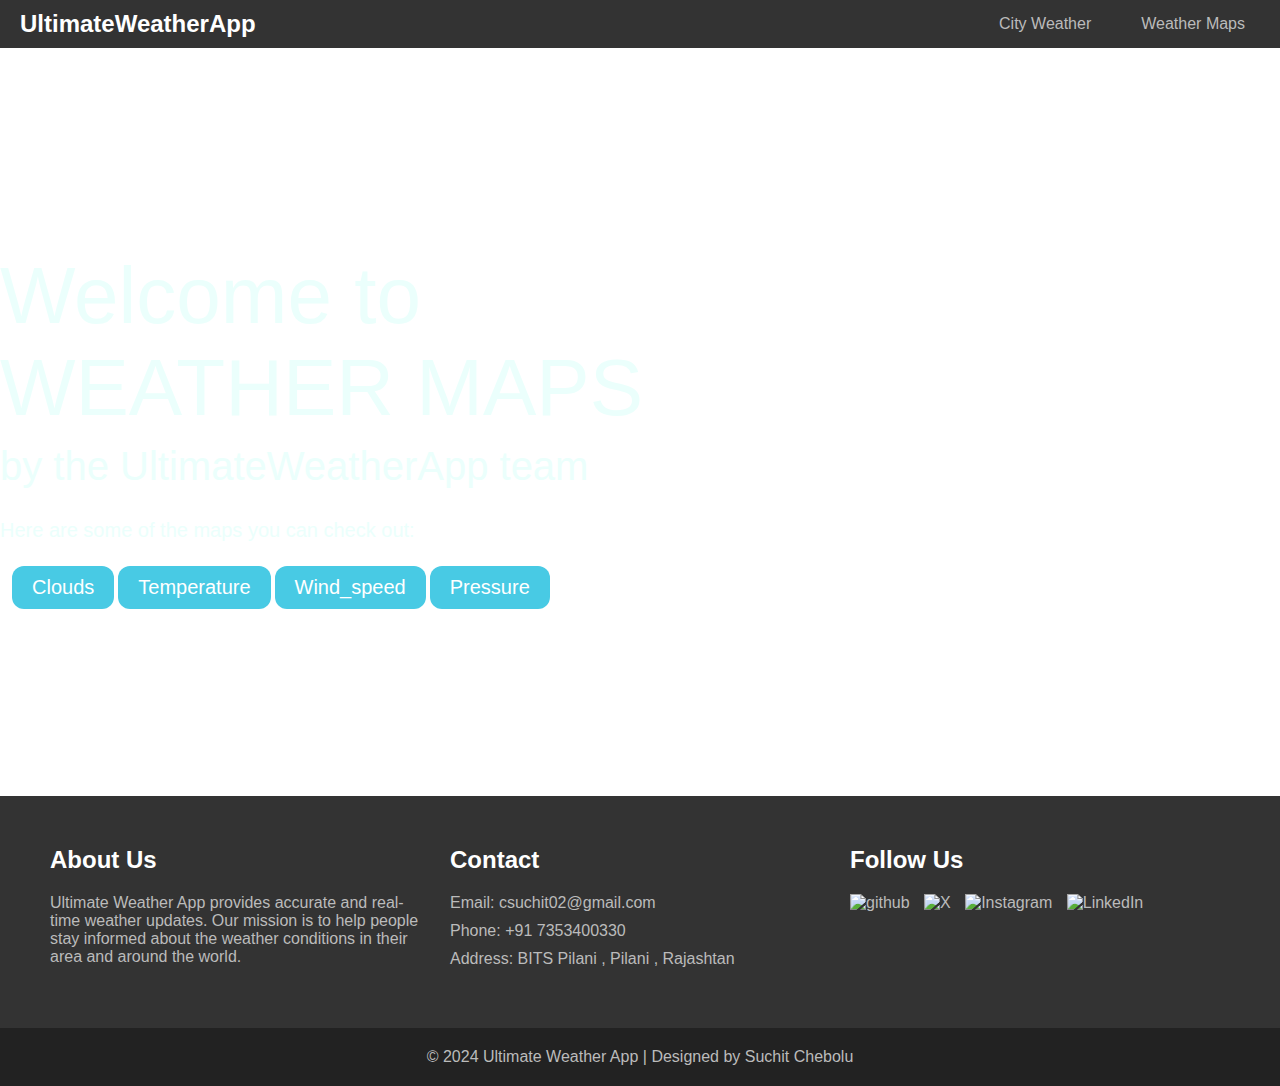
==== maps.html @ c35750a1 "Add files via upload" ====
<!DOCTYPE html>
<html>
    <head>
        <meta name="viewport" content="width=device-width, initial-scale=1.0">
        <title>Ultimate Weather App</title>
        <link rel="stylesheet" href="styles.css">
        <link rel="icon" href="images/favi2.jpeg" type="image/jpeg">
    </head>
    <body>
        <nav class="navbar">
            <div class="nav-container">
                <a href="#" class="nav-logo">UltimateWeatherApp</a>
                <ul class="nav-menu">
                    <li class="nav-item">
                        <a href="index.html" class="nav-link">City Weather</a>
                    </li>
                    <li class="nav-item">
                        <a href="maps.html" class="nav-link">Weather Maps</a>
                    </li>
                </ul>
            </div>
        </nav>
        <p class="welcome_text">
            Welcome to <br> WEATHER MAPS <br> 
        </p>
        <p class="welcome2"> 
            by the UltimateWeatherApp team
        </p>
        <p class="intro_text">
            Here are some of the maps you can check out:
        </p>
        <div class="maps_list">
            <div class="map_cell">
                <button class="clouds_btn">
                    Clouds
                </button>
            </div>
            <div class="map_cell">
                <button class="temp_btn"> 
                    Temperature
                </button>
            </div>
            <div class="map_cell">
                <button class="wind_btn">
                    Wind_speed
                </button>
            </div>
            <div class="map_cell">
                <button class="pressure_btn">
                    Pressure
                </button>
            </div>
        </div>
        <div class="chosen_map">
            <img src="" class="map-icon">
            <img src ="" class="map-legend">
        </div>
        <footer>
            <div class="footer-container">
                <div class="footer-section about">
                    <h2>About Us</h2>
                    <p>Ultimate Weather App provides accurate and real-time weather updates. Our mission is to help people stay informed about the weather conditions in their area and around the world.</p>
                </div>
                <div class="footer-section contact">
                    <h2>Contact</h2>
                    <p>Email: csuchit02@gmail.com</p>
                    <p>Phone: +91 7353400330</p>
                    <p>Address: BITS Pilani , Pilani , Rajashtan</p>
                </div>
                <div class="footer-section social">
                    <h2>Follow Us</h2>
                    <div class="social-links">
                        <a href="https://github.com/Sc02"><img src="images/github.webp" alt="github" class="gt"></a>
                        <a href="#"><img src="images/x.webp" alt="X" class="X"></a>
                        <a href="#"><img src="images/instagram.webp" alt="Instagram" class="insta"></a>
                        <a href="https://www.linkedin.com/in/suchit-chebolu-279625231"><img src="images/linkedin.webp" alt="LinkedIn" class="linkedin"></a>
                    </div>
                </div>
            </div>
            <div class="footer-bottom">
                <p>&copy; 2024 Ultimate Weather App | Designed by Suchit Chebolu</p>
            </div>
        </footer>
        <script>
            const apiKey = "21c4412572e41a34b6b453499e2e7e48";
            async function checkWeather(layer) {
                const response = await fetch(mapsUrl + layer +`/0/0/0.png?` + `&appid=${apiKey}`);
                const data = await response.json();
            }

            const mapIcon = document.querySelector(".map-icon");
            const mapLegned = document.querySelector(".map-legend");

            const cloudsBtn = document.querySelector(".clouds_btn");
            const tempBtn = document.querySelector(".temp_btn");
            const windBtn = document.querySelector(".wind_btn");
            const pressureBtn = document.querySelector(".pressure_btn");


            cloudsBtn.addEventListener("click", () => {
                mapIcon.src="https://tile.openweathermap.org/map/clouds_new/0/0/0.png?"+`appid=${apiKey}`;
                mapLegned.src = "images/clouds_legend.png";
            });

            tempBtn.addEventListener("click", () => {
                mapIcon.src="https://tile.openweathermap.org/map/temp_new/0/0/0.png?"+`appid=${apiKey}`;
                mapLegned.src = "images/temp_legend.png";
            });

            windBtn.addEventListener("click", () => {
                mapIcon.src="https://tile.openweathermap.org/map/wind_new/0/0/0.png?"+`appid=${apiKey}`;
                mapLegned.src = "images/wind_legend.png";
            });

            pressureBtn.addEventListener("click", () => {
                mapIcon.src="https://tile.openweathermap.org/map/pressure_new/0/0/0.png?"+`appid=${apiKey}`;
                mapLegned.src = "images/pressure_legend.png";
            });

        </script>
    </body>
</html>
---- styles.css ----
* {
    margin: 0;
    padding: 0;
    font-family: 'Poppins', sans-serif;
    box-sizing: border-box;
}

.index_body{
    background: #222;
}

body {
    background: url('images/background.jpg') no-repeat center center fixed;
    background-size: cover;
}

.navbar {
    background-color: #333;
    padding: 10px 20px;
    position: fixed;
    width: 100%;
    top: 0;
    left: 0;
    z-index: 1000;
}

.nav-container {
    display: flex;
    justify-content: space-between;
    align-items: center;
}

.nav-logo {
    color: #fff;
    font-size: 24px;
    text-decoration: none;
    font-weight: bold;
}

.nav-menu {
    list-style: none;
    display: flex;
    margin: 0;
    padding: 0;
}

.nav-item {
    margin-left: 20px;
}

.nav-link {
    color: #bbb;
    text-decoration: none;
    font-size: 16px;
    padding: 10px 15px;
    transition: color 0.3s ease, background-color 0.3s ease;
}

.nav-link:hover {
    color: #fff;
    background-color: #444;
    border-radius: 5px;
}

/* Adjusting content to account for fixed navbar */
.main_card {
    margin-top: 70px; /* Adjust based on navbar height */
    width: 30%;
    max-width: 470px;
    background: linear-gradient(135deg, #48cae4, #8338ec);
    color: #fff;
    margin: 100px auto 0;
    border-radius: 20px;
    border-width: 10px;
    border-color: black;
    padding: 40px 35px;
    text-align: center;
}

.search {
    width: 100%;
    display: flex;
    align-items: center;
    justify-content: space-between;
}

.search input {
    border: 0;
    outline: 0;
    background: #ebfffc;
    color: #555;
    padding: 10px 25px;
    height: 50px;
    border-radius: 30px;
    flex: 1;
    margin-right: 16px;
    font-size: 16px;
}

.search button {
    border-radius: 50%;
    border: 0;
    outline: 0;
    background: #ebfffc;
    width: 50px;
    height: 50px;
    cursor: pointer;
}

.search button img {
    width: 16px;
}

.weather-icon {
    width: 170px;
    margin-top: 30px;
}

.weather h1 {
    font-size: 80px;
    font-weight: 500;
}

.weather h2 {
    font-size: 45px;
    font-weight: 400;
    margin-top: -10px;
}

.details {
    display: flex;
    align-items: center;
    justify-content: space-between;
    padding: 0 20px;
    margin-top: 40px;
}

.col {
    display: flex;
    align-items: center;
    text-align: left;
}

.col img {
    width: 40px;
    margin-right: 10px;
}

.desc {
    margin-top: 5px;
    font-size: 13px;
    font-weight: 200;
    padding-bottom: 0%;
    margin-bottom: 0px;
    color: #ffbe0b;
}

.weather {
    display: none;
}

.error{
    font-size: 15px;
    color: #ffb703;
    text-align: left;
    margin-top: 10px;
    display: none;
}

.popular{
    text-align: center;
    margin-top: 75px;
    color: #ebfffc;
    font-size: 50px;
    font-weight: 1000;
    margin-bottom: 50px;
}

.cities{
    margin-right: 70px;
    margin-left: 70px;
    display: flex;
    align-items: center;
    justify-content: space-between;
    margin-bottom: 100px;
}

.cell{
    background: linear-gradient(135deg, #48cae4, #8338ec);
    color: #fff;
    border-radius: 20px;
    border-width: 5px;
    padding: 10px 20px;
}

.cell h1{
    font-size: 30px;
}

.cell_data{
    display: flex;
    align-items: center;
    justify-content: space-between;
}

.cell_data img{
    height: 80px;
    width: 80px;
}

.cell_data h2{
    font-size: 70px;
}

.cell p{
    color: #ffbe0b;
}


.footer-container {
    margin-top: 125px;
    display: flex;
    justify-content: space-between;
    background: #333;
    padding: 40px;
    color: #fff;
}

.footer-section {
    flex: 1;
    margin: 10px;
}

.footer-section h2 {
    margin-bottom: 20px;
}

.footer-section p, .footer-section ul, .footer-section a {
    color: #bbb;
    text-decoration: none;
    margin-bottom: 10px;
}

.footer-section ul {
    list-style: none;
    padding: 0;
}

.footer-section ul li {
    margin-bottom: 10px;
}

.footer-section ul li a:hover {
    color: #fff;
}

.footer-section .social-links a {
    display: inline-block;
    margin-right: 10px;
}

.footer-section img {
    width: 40px;
    height: 40px;
}

.footer-bottom {
    text-align: center;
    padding: 20px;
    background: #222;
    color: #bbb;
}

.footer-bottom p {
    margin: 0;
}

.welcome_text{
    margin-top: 250px;
    color: #ebfffc;
    font-size: 80px;
    font-weight: 400;
    font-family: 'Gill Sans', 'Gill Sans MT', Calibri, 'Trebuchet MS', sans-serif;
}

.welcome2{
    margin-top: 10px;
    color: #ebfffc;
    font-size: 40px;
    font-weight: 400;
    font-family: 'Gill Sans', 'Gill Sans MT', Calibri, 'Trebuchet MS', sans-serif;
}

.intro_text{
    margin-top: 30px;
    color: #ebfffc;
    font-size: 20px;
    font-weight: 400;
    font-family: 'Gill Sans', 'Gill Sans MT', Calibri, 'Trebuchet MS', sans-serif;
    margin-bottom: 20px;
}

.maps_list{
    color: #222;
    margin-left: 10px;
    margin-right: 800px;
    display: flex;
    align-items: left;
    justify-content: space-between;
    margin-bottom: 40px;
}

.map_cell{
    text-align: left;
}

.map_cell button {
    background-color: #48cae4;
    font-family:'Gill Sans', 'Gill Sans MT', Calibri, 'Trebuchet MS', sans-serif;
    border: none;
    color: white;
    padding: 10px 20px;
    text-align: center;
    text-decoration: none;
    display: inline-block;
    font-size: 20px;
    margin: 4px 2px;
    cursor: pointer;
    border-radius: 12px;
    transition: background-color 0.3s ease, transform 0.3s ease;
}

.map_cell button:hover {
    background-color: #8338ec;
    transform: scale(1.1);
}

.map_cell button :hover{
    background-color: #8338ec;
}

.chosen_map{
    text-align: center;
}
.chosen_map img{
    background-color: #333;
    text-align: center;
    width: 70%;
}

.map-legend{
    text-align: right;
    width: 20px;
}
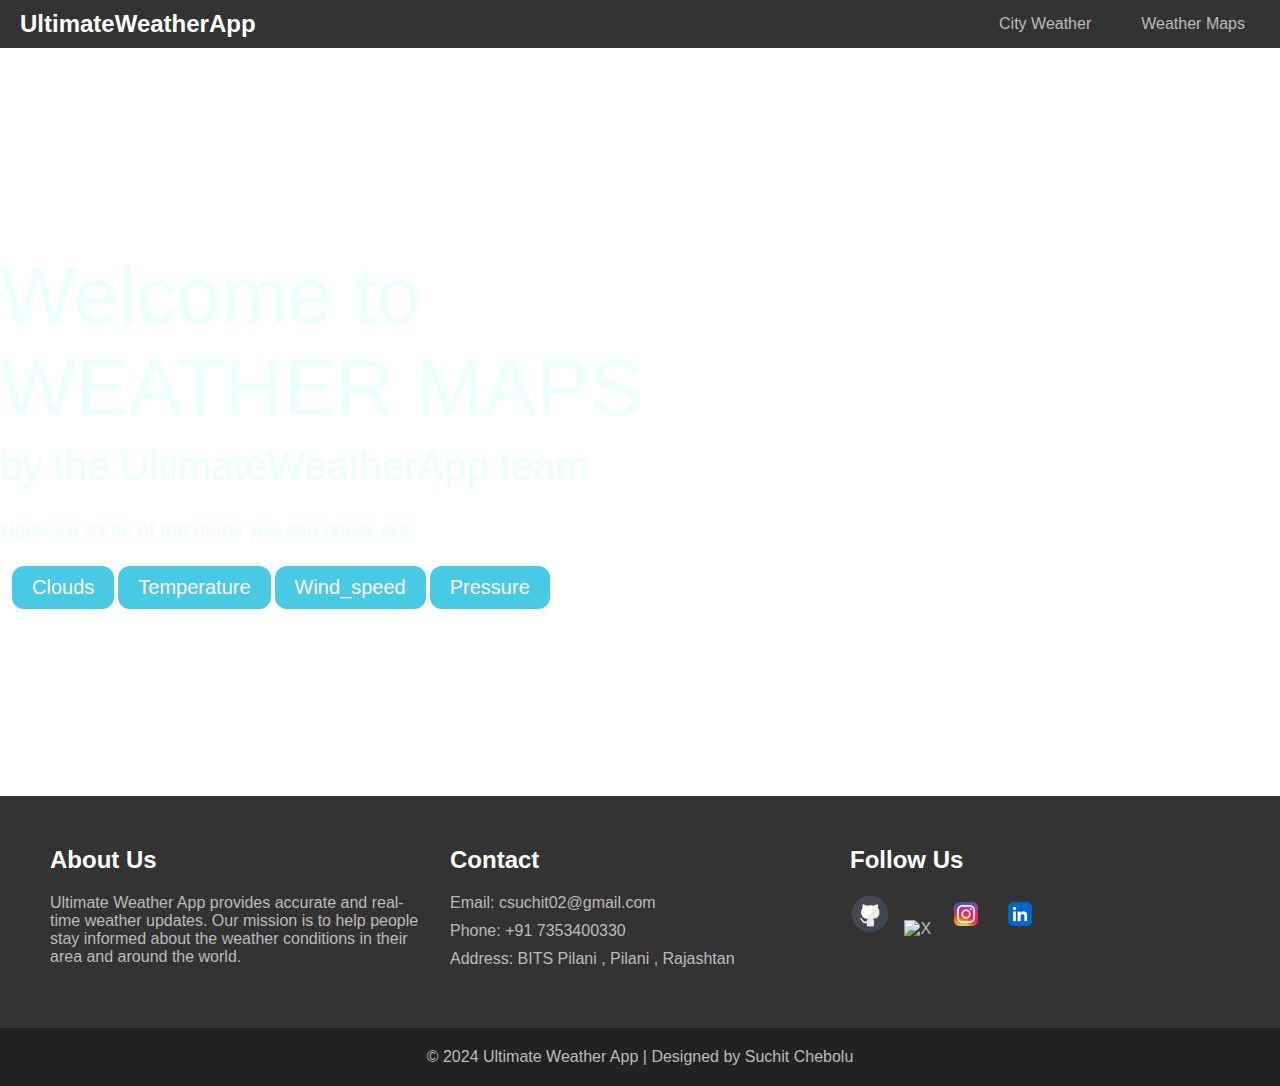
==== commit b621d28e: "Update maps.html" ====
--- a/maps.html
+++ b/maps.html
@@ -4,7 +4,7 @@
         <meta name="viewport" content="width=device-width, initial-scale=1.0">
         <title>Ultimate Weather App</title>
         <link rel="stylesheet" href="styles.css">
-        <link rel="icon" href="images/favi2.jpeg" type="image/jpeg">
+        <link rel="icon" href="favi2.jpeg" type="image/jpeg">
     </head>
     <body>
         <nav class="navbar">
@@ -70,10 +70,10 @@
                 <div class="footer-section social">
                     <h2>Follow Us</h2>
                     <div class="social-links">
-                        <a href="https://github.com/Sc02"><img src="images/github.webp" alt="github" class="gt"></a>
-                        <a href="#"><img src="images/x.webp" alt="X" class="X"></a>
-                        <a href="#"><img src="images/instagram.webp" alt="Instagram" class="insta"></a>
-                        <a href="https://www.linkedin.com/in/suchit-chebolu-279625231"><img src="images/linkedin.webp" alt="LinkedIn" class="linkedin"></a>
+                        <a href="https://github.com/Sc02"><img src="github.webp" alt="github" class="gt"></a>
+                        <a href="#"><img src="x.webp" alt="X" class="X"></a>
+                        <a href="#"><img src="instagram.webp" alt="Instagram" class="insta"></a>
+                        <a href="https://www.linkedin.com/in/suchit-chebolu-279625231"><img src="linkedin.webp" alt="LinkedIn" class="linkedin"></a>
                     </div>
                 </div>
             </div>
@@ -99,24 +99,24 @@
 
             cloudsBtn.addEventListener("click", () => {
                 mapIcon.src="https://tile.openweathermap.org/map/clouds_new/0/0/0.png?"+`appid=${apiKey}`;
-                mapLegned.src = "images/clouds_legend.png";
+                mapLegned.src = "clouds_legend.png";
             });
 
             tempBtn.addEventListener("click", () => {
                 mapIcon.src="https://tile.openweathermap.org/map/temp_new/0/0/0.png?"+`appid=${apiKey}`;
-                mapLegned.src = "images/temp_legend.png";
+                mapLegned.src = "temp_legend.png";
             });
 
             windBtn.addEventListener("click", () => {
                 mapIcon.src="https://tile.openweathermap.org/map/wind_new/0/0/0.png?"+`appid=${apiKey}`;
-                mapLegned.src = "images/wind_legend.png";
+                mapLegned.src = "wind_legend.png";
             });
 
             pressureBtn.addEventListener("click", () => {
                 mapIcon.src="https://tile.openweathermap.org/map/pressure_new/0/0/0.png?"+`appid=${apiKey}`;
-                mapLegned.src = "images/pressure_legend.png";
+                mapLegned.src = "pressure_legend.png";
             });
 
         </script>
     </body>
-</html>+</html>
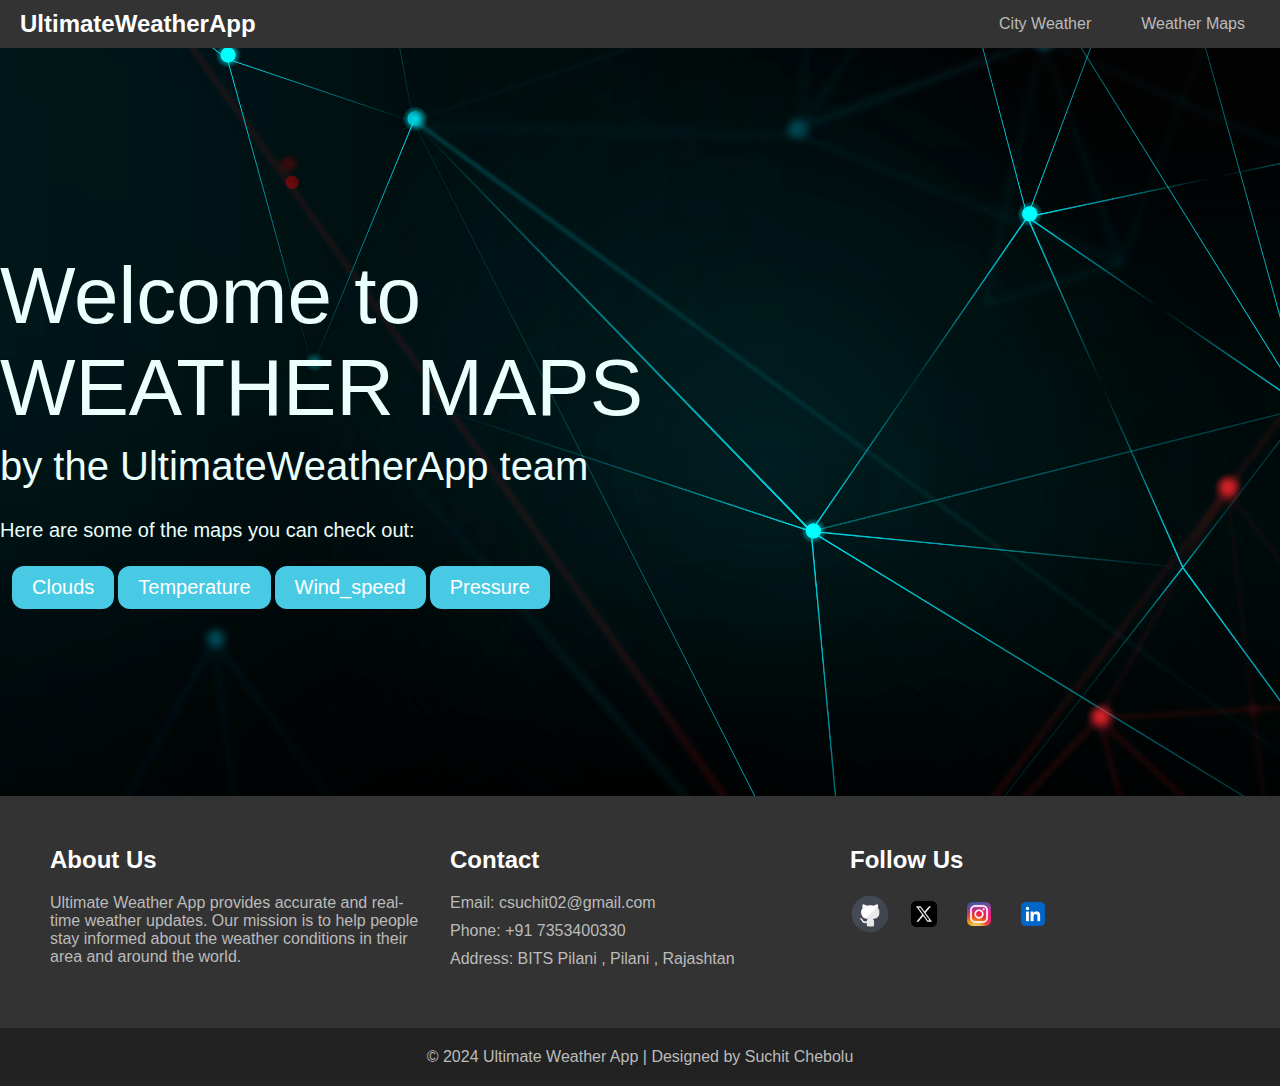
==== commit e9c45a93: "Update maps.html" ====
--- a/maps.html
+++ b/maps.html
@@ -71,7 +71,7 @@
                     <h2>Follow Us</h2>
                     <div class="social-links">
                         <a href="https://github.com/Sc02"><img src="github.webp" alt="github" class="gt"></a>
-                        <a href="#"><img src="x.webp" alt="X" class="X"></a>
+                        <a href="#"><img src="X.webp" alt="X" class="X"></a>
                         <a href="#"><img src="instagram.webp" alt="Instagram" class="insta"></a>
                         <a href="https://www.linkedin.com/in/suchit-chebolu-279625231"><img src="linkedin.webp" alt="LinkedIn" class="linkedin"></a>
                     </div>
--- a/styles.css
+++ b/styles.css
@@ -10,7 +10,7 @@
 }
 
 body {
-    background: url('images/background.jpg') no-repeat center center fixed;
+    background: url('background.jpg') no-repeat center center fixed;
     background-size: cover;
 }
 
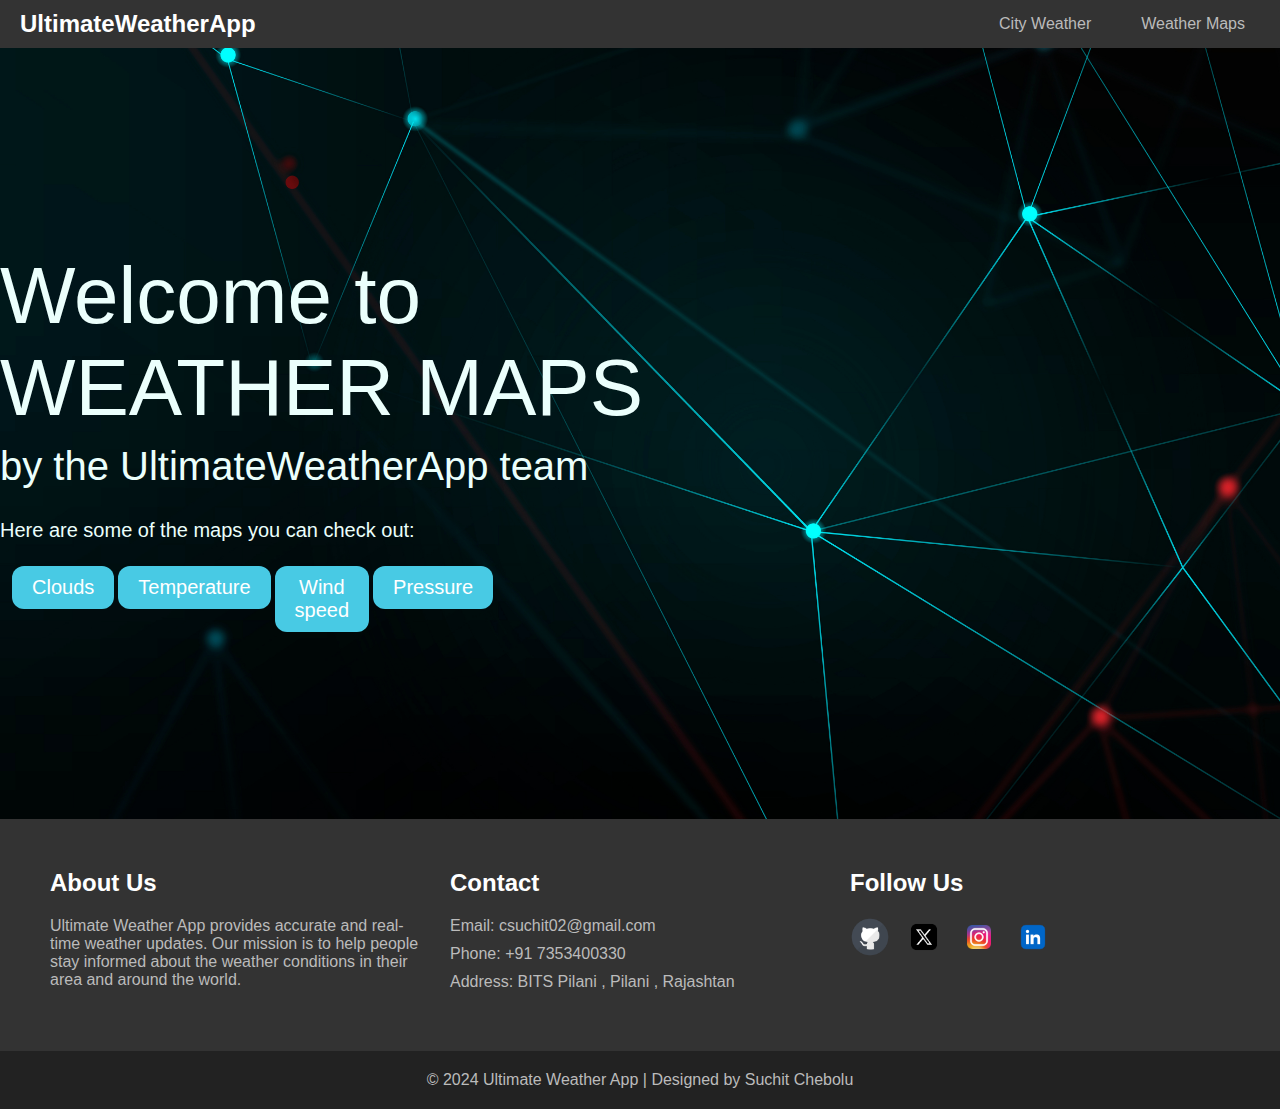
==== commit 998ceced: "Update maps.html" ====
--- a/maps.html
+++ b/maps.html
@@ -42,7 +42,7 @@
             </div>
             <div class="map_cell">
                 <button class="wind_btn">
-                    Wind_speed
+                    Wind speed
                 </button>
             </div>
             <div class="map_cell">
